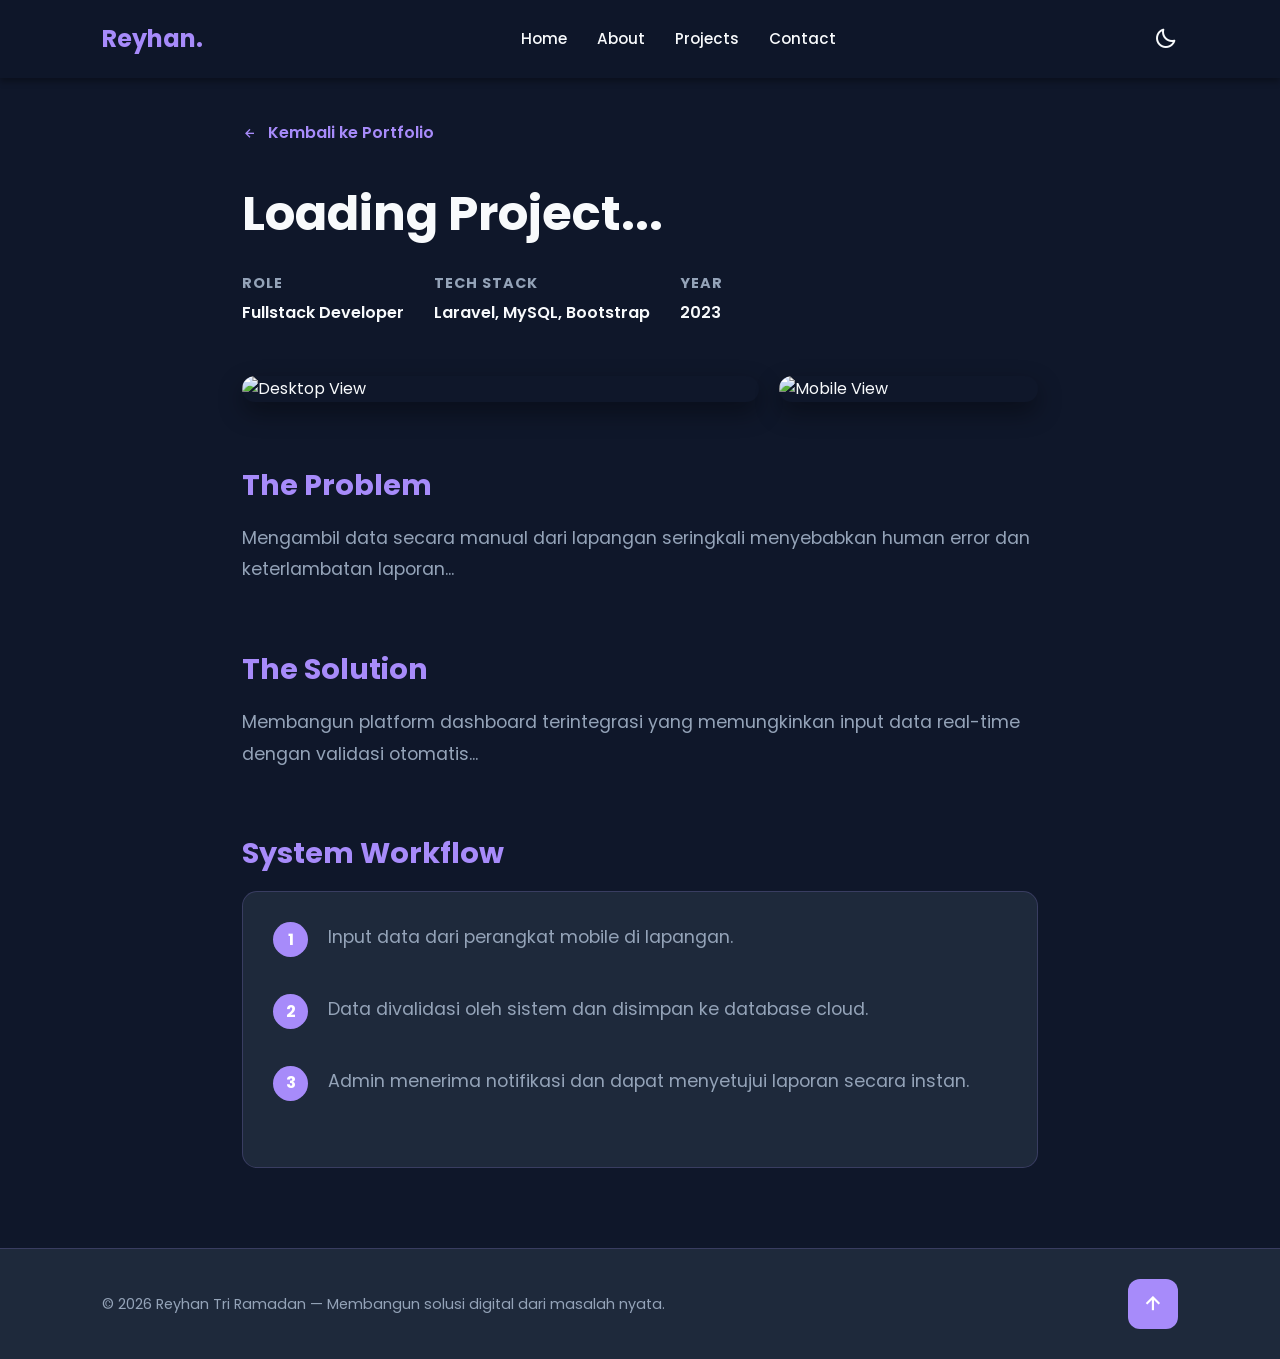
==== project-detail.html @ c13b0ce4 "first commit" ====
<!DOCTYPE html>
<html lang="id">
<head>
    <meta charset="UTF-8">
    <meta name="viewport" content="width=device-width, initial-scale=1.0">
    <title>Detail Project - Reyhan Tri Ramadan</title>
    <!-- BoxIcons -->
    <link href='https://unpkg.com/boxicons@2.1.4/css/boxicons.min.css' rel='stylesheet'>
    <link rel="stylesheet" href="style.css">
    <style>
        .detail-page {
            padding-top: 120px;
            background: var(--bg-color);
        }
        .case-study {
            max-width: 1000px;
            margin: 0 auto;
            padding: 0 8% 80px;
        }
        .back-btn {
            display: inline-flex;
            align-items: center;
            gap: 10px;
            color: var(--primary);
            font-weight: 600;
            margin-bottom: 30px;
        }
        .case-header {
            margin-bottom: 50px;
        }
        .case-header h1 {
            font-size: 3rem;
            margin-bottom: 20px;
        }
        .case-meta {
            display: flex;
            gap: 30px;
            flex-wrap: wrap;
            margin-bottom: 40px;
        }
        .meta-item h4 {
            font-size: 0.9rem;
            color: var(--text-muted);
            text-transform: uppercase;
            letter-spacing: 1px;
            margin-bottom: 5px;
        }
        .meta-item p {
            font-weight: 600;
            color: var(--text-main);
        }
        .case-visuals {
            display: grid;
            grid-template-columns: 2fr 1fr;
            gap: 20px;
            margin-bottom: 60px;
        }
        .visual-main, .visual-sub {
            border-radius: 20px;
            overflow: hidden;
            box-shadow: var(--shadow-md);
        }
        .visual-main img, .visual-sub img {
            width: 100%;
            height: 100%;
            object-fit: cover;
        }
        .case-content {
            display: grid;
            grid-template-columns: 1fr;
            gap: 40px;
        }
        .section-title {
            font-size: 1.8rem;
            margin-bottom: 15px;
            color: var(--primary);
        }
        .case-section p {
            font-size: 1.1rem;
            line-height: 1.8;
            color: var(--text-muted);
            margin-bottom: 20px;
        }
        .workflow-box {
            background: var(--bg-white);
            padding: 30px;
            border-radius: 15px;
            border: 1px solid var(--border-color);
        }
        .workflow-step {
            display: flex;
            gap: 20px;
            margin-bottom: 20px;
        }
        .step-num {
            width: 35px;
            height: 35px;
            background: var(--primary);
            color: #fff;
            border-radius: 50%;
            display: flex;
            align-items: center;
            justify-content: center;
            font-weight: 700;
            flex-shrink: 0;
        }
        @media (max-width: 768px) {
            .case-visuals {
                grid-template-columns: 1fr;
            }
            .case-header h1 {
                font-size: 2.2rem;
            }
        }
    </style>
</head>
<body class="dark-mode">

    <header class="header">
        <a href="index.html" class="logo">Reyhan.</a>
        <nav class="navbar">
            <a href="index.html">Home</a>
            <a href="index.html#about">About</a>
            <a href="index.html#projects" class="active">Projects</a>
            <a href="index.html#contact">Contact</a>
        </nav>
        <div class="header-right">
            <i class='bx bx-moon' id="darkMode-icon"></i>
        </div>
    </header>

    <div class="detail-page">
        <section class="case-study">
            <a href="index.html#projects" class="back-btn"><i class='bx bx-left-arrow-alt'></i> Kembali ke Portfolio</a>
            
            <div id="project-content">
                <!-- Content will be injected by script.js based on URL param -->
                <div class="case-header">
                    <h1 id="case-title">Loading Project...</h1>
                    <div class="case-meta">
                        <div class="meta-item">
                            <h4>Role</h4>
                            <p>Fullstack Developer</p>
                        </div>
                        <div class="meta-item">
                            <h4>Tech Stack</h4>
                            <p id="case-tech">Laravel, MySQL, Bootstrap</p>
                        </div>
                        <div class="meta-item">
                            <h4>Year</h4>
                            <p>2023</p>
                        </div>
                    </div>
                </div>

                <div class="case-visuals">
                    <div class="visual-main">
                        <img id="img-desktop" src="https://via.placeholder.com/800x500" alt="Desktop View">
                    </div>
                    <div class="visual-sub">
                        <img id="img-mobile" src="https://via.placeholder.com/400x700" alt="Mobile View">
                    </div>
                </div>

                <div class="case-content">
                    <div class="case-section">
                        <h2 class="section-title">The Problem</h2>
                        <p id="case-problem">Mengambil data secara manual dari lapangan seringkali menyebabkan human error dan keterlambatan laporan...</p>
                    </div>

                    <div class="case-section">
                        <h2 class="section-title">The Solution</h2>
                        <p id="case-solution">Membangun platform dashboard terintegrasi yang memungkinkan input data real-time dengan validasi otomatis...</p>
                    </div>

                    <div class="case-section">
                        <h2 class="section-title">System Workflow</h2>
                        <div class="workflow-box" id="case-workflow">
                            <div class="workflow-step">
                                <span class="step-num">1</span>
                                <p>Input data dari perangkat mobile di lapangan.</p>
                            </div>
                            <div class="workflow-step">
                                <span class="step-num">2</span>
                                <p>Data divalidasi oleh sistem dan disimpan ke database cloud.</p>
                            </div>
                            <div class="workflow-step">
                                <span class="step-num">3</span>
                                <p>Admin menerima notifikasi dan dapat menyetujui laporan secara instan.</p>
                            </div>
                        </div>
                    </div>
                </div>
            </div>
        </section>
    </div>

    <footer class="footer">
        <div class="footer-text">
            <p>© 2026 Reyhan Tri Ramadan — Membangun solusi digital dari masalah nyata.</p>
        </div>
        <div class="footer-iconTop">
            <a href="#"><i class='bx bx-up-arrow-alt'></i></a>
        </div>
    </footer>

    <script src="script.js"></script>
    <script>
        // Simple client-side routing for demo purposes
        const urlParams = new URLSearchParams(window.location.search);
        const projectId = urlParams.get('id');

        const projectData = {
            'lembur': {
                title: 'Sistem Manajemen Lembur',
                tech: 'Laravel, MySQL, Bootstrap, JavaScript',
                problem: 'Proses pengajuan lembur yang masih menggunakan kertas seringkali hilang, sulit direkap, dan rawan kesalahan hitung yang merugikan baik karyawan maupun perusahaan.',
                solution: 'Sebuah sistem berbasis web yang mendigitalisasi seluruh alur lembur. Karyawan mengajukan lewat handphone, atasan menyetujui via dashboard, dan HR mendapatkan rekap otomatis tanpa perlu input ulang.',
                workflow: [
                    'Karyawan mengunggah bukti lembur melalui portal mobile.',
                    'Sistem menghitung estimasi biaya berdasarkan durasi secara otomatis.',
                    'Supervisor menerima notifikasi email/WA untuk persetujuan.',
                    'Laporan bulanan di-generate dalam format Excel/PDF untuk penggajian.'
                ]
            },
            'vape': {
                title: 'Website Katalog Vape',
                tech: 'JavaScript, Google Sheets API, HTML, CSS',
                problem: 'Pemilik toko merasa kesulitan memperbarui stok dan harga di website setiap hari karena harus mengubah kode HTML secara manual, yang memakan waktu dan berisiko merusak tampilan.',
                solution: 'Integrasi Website dengan Google Sheets sebagai Database. Pemilik hanya perlu mengubah angka di tabel Google Sheets, dan website akan terupdate secara otomatis dalam hitungan detik.',
                workflow: [
                    'Data produk dikelola di spreadsheet Google Sheets yang familiar.',
                    'Website memanggil data tersebut menggunakan API JavaScript.',
                    'Filter kategori dan pencarian bekerja secara client-side untuk kecepatan maksimal.',
                    'Tombol beli terhubung langsung ke WhatsApp dengan pesan template otomatis.'
                ]
            },
            'undangan': {
                title: 'Undangan Digital Interaktif',
                tech: 'HTML, CSS, JavaScript',
                problem: 'Undangan fisik mahal dan sulit didistribusikan ke luar kota dengan cepat. Selain itu, sulit bagi mempelai untuk mengetahui siapa saja yang akan hadir secara pasti.',
                solution: 'Efisiensi biaya dan RSVP real-time. Undangan digital yang bisa dipersonalisasi namanya, dilengkapi musik, galeri, dan fitur konfirmasi kehadiran yang masuk ke dashboard pengantin.',
                workflow: [
                    'Tamu membuka link personal yang mencantumkan nama mereka.',
                    'Tamu dapat melihat lokasi via peta interaktif dan mengisi buku tamu.',
                    'Data kehadiran terkumpul di sistem untuk manajemen meja/porsi makanan.',
                    'Setelah acara, ucapan dari tamu tersimpan sebagai kenang-kenangan digital.'
                ]
            }
        };

        if (projectId && projectData[projectId]) {
            const data = projectData[projectId];
            document.getElementById('case-title').innerText = data.title;
            document.getElementById('case-tech').innerText = data.tech;
            document.getElementById('case-problem').innerText = data.problem;
            document.getElementById('case-solution').innerText = data.solution;
            
            let workflowHtml = '';
            data.workflow.forEach((step, index) => {
                workflowHtml += `
                    <div class="workflow-step">
                        <span class="step-num">${index + 1}</span>
                        <p>${step}</p>
                    </div>
                `;
            });
            document.getElementById('case-workflow').innerHTML = workflowHtml;
            
            // Set placeholders for images for now
            // In real app, these would come from the data object
            document.getElementById('img-desktop').src = `images/project/${projectId === 'lembur' ? '6b' : projectId === 'vape' ? '1b' : '7b'}.png`;
            document.getElementById('img-mobile').src = `images/project/${projectId === 'lembur' ? '6a' : projectId === 'vape' ? '1a' : '7a'}.png`;
        }
    </script>
</body>
</html>
---- style.css ----
@import url('https://fonts.googleapis.com/css2?family=Poppins:wght@300;400;500;600;700;800&display=swap');

/* === CSS VARIABLES (LIGHT MODE) === */
:root {
    --primary: #764af1;
    --primary-glow: rgba(118, 74, 241, 0.4);

    --bg-color: #f8f9fc;
    --bg-white: #ffffff;

    --text-main: #1e1e1e;
    --text-muted: #64748b;

    --border-color: rgba(118, 74, 241, 0.15);
    --glass-bg: rgba(255, 255, 255, 0.95);

    --shadow-sm: 0 4px 6px rgba(0, 0, 0, 0.04);
    --shadow-md: 0 10px 25px rgba(118, 74, 241, 0.1);
    --shadow-hover: 0 15px 35px rgba(118, 74, 241, 0.2);

    --transition: all 0.3s cubic-bezier(0.25, 0.8, 0.25, 1);
    --font-fam: 'Poppins', sans-serif;
}

/* === DARK MODE OVERRIDES === */
body.dark-mode {
    --primary: #a78bfa;
    /* Slightly brighter/neon for dark mode */
    --primary-glow: rgba(167, 139, 250, 0.5);

    --bg-color: #0f172a;
    /* Deep blue/slate */
    --bg-white: #1e293b;
    /* Slate surface */

    --text-main: #f8fafc;
    --text-muted: #94a3b8;

    --border-color: rgba(167, 139, 250, 0.2);
    --glass-bg: rgba(15, 23, 42, 0.85);

    --shadow-sm: 0 4px 6px rgba(0, 0, 0, 0.3);
    --shadow-md: 0 10px 25px rgba(0, 0, 0, 0.4);
    --shadow-hover: 0 15px 35px rgba(167, 139, 250, 0.25);
}

* {
    margin: 0;
    padding: 0;
    box-sizing: border-box;
    font-family: var(--font-fam);
}

html {
    scroll-behavior: smooth;
}

body {
    background-color: var(--bg-color);
    color: var(--text-main);
    line-height: 1.6;
    overflow-x: hidden;
    transition: background-color 0.4s ease, color 0.4s ease;
}

/* === UTILITIES & ANIMATIONS === */
a {
    text-decoration: none;
    color: var(--text-main);
    transition: var(--transition);
}

li {
    list-style: none;
}

h1,
h2,
h3,
h4,
h5,
h6 {
    font-weight: 700;
    color: var(--text-main);
    transition: color 0.4s ease;
}

.heading {
    text-align: center;
    font-size: 2.2rem;
    margin-bottom: 3rem;
}

.heading span {
    color: var(--primary);
}

/* Hover & Micro-interactions */
.hover-lift {
    transition: var(--transition);
}

.hover-lift:hover {
    transform: translateY(-8px);
    box-shadow: var(--shadow-hover);
}

.hover-lift-glow {
    transition: var(--transition);
    border: 1px solid var(--border-color);
}

.hover-lift-glow:hover {
    transform: translateY(-8px);
    border-color: var(--primary);
    box-shadow: var(--shadow-hover);
}

@keyframes float {
    0% {
        transform: translateY(0px);
    }

    50% {
        transform: translateY(-15px);
    }

    100% {
        transform: translateY(0px);
    }
}

.floating-anim {
    animation: float 6s ease-in-out infinite;
}

.image-zoom {
    transition: transform 0.6s ease;
}

.overflow-hidden:hover .image-zoom {
    transform: scale(1.08);
}

@keyframes pulse-glow {
    0% {
        box-shadow: 0 0 0 0 var(--primary-glow);
    }

    70% {
        box-shadow: 0 0 0 15px rgba(167, 139, 250, 0);
    }

    100% {
        box-shadow: 0 0 0 0 rgba(167, 139, 250, 0);
    }
}

.pulse-hover {
    animation: pulse-glow 2.5s infinite;
}

/* Buttons */
.btn {
    display: inline-block;
    padding: 12px 28px;
    border-radius: 8px;
    font-weight: 600;
    font-size: 0.95rem;
    cursor: pointer;
    transition: var(--transition);
    text-align: center;
}

.btn-primary {
    background: var(--primary);
    color: #fff;
    box-shadow: 0 8px 15px var(--primary-glow);
}

.btn-primary:hover {
    transform: translateY(-3px);
    box-shadow: 0 12px 20px var(--primary-glow);
    color: #fff;
}

.btn-outline {
    background: transparent;
    color: var(--primary);
    border: 2px solid var(--primary);
}

.btn-outline:hover {
    background: var(--primary);
    color: #fff;
}

.btn-white {
    background: #fff;
    color: var(--primary);
}

.btn-white:hover {
    background: #f1f1f1;
    color: var(--primary);
    transform: translateY(-3px);
}

/* === HEADER NAVBAR === */
.header {
    position: fixed;
    top: 0;
    left: 0;
    width: 100%;
    padding: 20px 8%;
    background: var(--glass-bg);
    backdrop-filter: blur(10px);
    display: flex;
    justify-content: space-between;
    align-items: center;
    z-index: 100;
    box-shadow: var(--shadow-sm);
    transition: background-color 0.4s ease, padding 0.3s ease;
}

.logo {
    font-size: 1.5rem;
    font-weight: 700;
    color: var(--primary);
}

.navbar {
    display: flex;
    gap: 30px;
}

.navbar a {
    font-size: 0.95rem;
    font-weight: 500;
    color: var(--text-main);
    transition: var(--transition);
}

.navbar a:hover,
.navbar a.active {
    color: var(--primary);
}

.header-right {
    display: flex;
    align-items: center;
    gap: 15px;
}

#darkMode-icon {
    font-size: 1.5rem;
    cursor: pointer;
    color: var(--text-main);
    transition: transform 0.3s ease, color 0.3s ease;
}

#darkMode-icon:hover {
    transform: rotate(20deg);
    color: var(--primary);
}

#menu-icon {
    font-size: 1.8rem;
    cursor: pointer;
    display: none;
    color: var(--text-main);
}

/* === HERO SECTION === */
.home {
    min-height: 100vh;
    display: flex;
    align-items: center;
    padding: 100px 8% 0;
    gap: 40px;
}

.home-content {
    flex: 1;
}

.home-content .subtitle {
    font-size: 1.2rem;
    color: var(--text-muted);
    font-weight: 500;
    margin-bottom: 10px;
}

.home-content h1 {
    font-size: 3.5rem;
    line-height: 1.2;
    margin-bottom: 20px;
}

.home-content h1 span {
    color: var(--primary);
}

.home-content p {
    font-size: 1rem;
    color: var(--text-muted);
    margin-bottom: 30px;
    max-width: 500px;
}

.social-media {
    display: flex;
    gap: 15px;
    margin-bottom: 30px;
}

.social-media a {
    display: inline-flex;
    justify-content: center;
    align-items: center;
    width: 45px;
    height: 45px;
    border-radius: 50%;
    border: 2px solid var(--border-color);
    color: var(--primary);
    font-size: 1.3rem;
    transition: var(--transition);
}

.social-media a:hover {
    background: var(--primary);
    color: #fff;
    border-color: var(--primary);
    transform: translateY(-4px);
    box-shadow: 0 8px 15px var(--primary-glow);
}

.btn-group {
    display: flex;
    gap: 15px;
}

.home-image {
    flex: 1;
    display: flex;
    justify-content: flex-end;
    align-items: center;
}

.img-box {
    position: relative;
    width: 450px;
    height: 550px;
    display: flex;
    justify-content: center;
    align-items: flex-end;
}

.shape-bg {
    position: absolute;
    width: 90%;
    height: 80%;
    bottom: 0;
    background: var(--primary);
    border-radius: 40px 100px 40px 40px;
    z-index: 1;
    transform: rotate(5deg);
}

.glow-bg {
    position: absolute;
    width: 100%;
    height: 90%;
    background: var(--primary-glow);
    filter: blur(50px);
    z-index: 0;
    bottom: 0;
}

.img-box img {
    max-height: 95%;
    max-width: 100%;
    z-index: 2;
    object-fit: contain;
}

/* === ABOUT SECTION === */
.about {
    padding: 100px 8%;
    display: flex;
    align-items: center;
    gap: 60px;
}

.about-img-wrapper {
    flex: 1;
    position: relative;
    display: flex;
    justify-content: center;
}

.triangle-bg {
    position: absolute;
    width: 300px;
    height: 300px;
    background: var(--primary);
    clip-path: polygon(50% 0%, 0% 100%, 100% 100%);
    z-index: 1;
    bottom: -15px;
}

.about-img-wrapper img {
    max-width: 350px;
    z-index: 2;
    position: relative;
}

.about-content {
    flex: 1.5;
}

.about-content .heading {
    text-align: left;
    margin-bottom: 25px;
}

.about-content p {
    color: var(--text-muted);
    margin-bottom: 15px;
    font-size: 0.95rem;
}

.stats-container {
    display: flex;
    gap: 20px;
    margin-top: 40px;
}

.stat-box {
    background: var(--bg-white);
    padding: 20px;
    border-radius: 12px;
    text-align: center;
    flex: 1;
    border: 1px solid var(--border-color);
    box-shadow: var(--shadow-sm);
}

.stat-box h3 {
    font-size: 1.8rem;
    color: var(--primary);
    margin-bottom: 5px;
}

.stat-box p {
    font-size: 0.85rem;
    margin: 0;
    color: var(--text-muted);
}

/* === SERVICES SECTION === */
.services {
    padding: 100px 8%;
}

.services-container {
    display: grid;
    grid-template-columns: repeat(auto-fit, minmax(260px, 1fr));
    gap: 30px;
}

.service-box {
    background: var(--bg-white);
    padding: 40px 30px;
    border-radius: 15px;
    text-align: center;
    box-shadow: var(--shadow-sm);
}

.icon-wrapper {
    width: 70px;
    height: 70px;
    background: rgba(118, 74, 241, 0.1);
    color: var(--primary);
    border-radius: 50%;
    display: flex;
    align-items: center;
    justify-content: center;
    font-size: 2.2rem;
    margin: 0 auto 20px;
    transition: transform 0.4s ease;
}

.service-box:hover .icon-wrapper {
    transform: rotateY(180deg);
}

.service-box h3 {
    font-size: 1.1rem;
    margin-bottom: 15px;
}

.service-box p {
    font-size: 0.9rem;
    color: var(--text-muted);
}

/* === PORTFOLIO SECTION (MODERN DARK THEME) === */
.portfolio {
    padding: 100px 8%;
    background: var(--bg-color);
    position: relative;
    overflow: hidden;
}

body.dark-mode .portfolio {
    background: linear-gradient(135deg, #0f172a 0%, #1e1b4b 100%);
}

.portfolio::before {
    content: '';
    position: absolute;
    width: 600px;
    height: 600px;
    background: radial-gradient(circle, rgba(118, 74, 241, 0.15) 0%, transparent 70%);
    top: -200px;
    right: -200px;
    z-index: 0;
}

.project-header {
    text-align: center;
    margin-bottom: 4rem;
    position: relative;
    z-index: 1;
}

.subtitle-small {
    font-size: 0.85rem;
    font-weight: 700;
    color: var(--primary);
    letter-spacing: 2px;
    margin-bottom: 10px;
}

.portfolio-container-modern {
    display: grid;
    grid-template-columns: repeat(auto-fit, minmax(350px, 1fr));
    gap: 40px;
    position: relative;
    z-index: 1;
}

.project-module {
    background: var(--bg-white);
    border: 1px solid var(--border-color);
    border-radius: 24px;
    padding: 25px;
    display: flex;
    flex-direction: column;
    transition: var(--transition);
}

body.dark-mode .project-module {
    background: rgba(30, 41, 59, 0.5);
    backdrop-filter: blur(10px);
    border: 1px solid rgba(255, 255, 255, 0.05);
}

.project-module:hover {
    transform: translateY(-10px);
    border-color: var(--primary);
    box-shadow: var(--shadow-hover);
}

body.dark-mode .project-module:hover {
    background: rgba(30, 41, 59, 0.8);
    box-shadow: 0 20px 40px rgba(0, 0, 0, 0.4);
}

.project-visuals {
    width: 100%;
    margin-bottom: 25px;
    position: relative;
    background: transparent;
}

.mockup-wrapper {
    width: 100%;
    overflow: hidden;
    border-radius: 16px;
    background: #000;
    aspect-ratio: 16/10;
}

.mockup-img {
    width: 100%;
    height: 100%;
    object-fit: cover;
    display: block;
    transition: transform 0.5s ease;
}

.floating-img {
    position: absolute;
    bottom: -20px;
    right: -10px;
    width: 30%;
    height: auto;
    z-index: 3;
    border-radius: 12px;
    box-shadow: 0 10px 30px rgba(0, 0, 0, 0.4);
    border: 1px solid rgba(255, 255, 255, 0.1);
    transition: transform 0.5s ease;
}

.project-module:hover .floating-img {
    transform: translate(-5px, -5px) scale(1.1);
}

.project-module:hover .mockup-img {
    transform: scale(1.05);
}

.project-details {
    display: flex;
    flex-direction: column;
    padding: 0 5px;
}

.project-icon-box {
    width: 40px;
    height: 40px;
    background: rgba(167, 139, 250, 0.1);
    color: #a78bfa;
    border-radius: 10px;
    display: flex;
    align-items: center;
    justify-content: center;
    font-size: 1.4rem;
    margin-bottom: 15px;
}

.project-details h3 {
    font-size: 1.3rem;
    color: var(--text-main);
    margin-bottom: 10px;
}

.case-brief {
    margin-bottom: 20px;
}

.case-brief p {
    font-size: 0.85rem;
    color: var(--text-muted);
    margin-bottom: 8px;
    line-height: 1.5;
}

.case-brief strong {
    color: var(--text-main);
}

.tech-chips {
    display: flex;
    flex-wrap: wrap;
    gap: 8px;
    margin-bottom: 20px;
}

.chip {
    background: var(--bg-color);
    color: var(--text-muted);
    font-size: 0.7rem;
    font-weight: 600;
    padding: 5px 12px;
    border-radius: 100px;
    border: 1px solid var(--border-color);
}

/* === TECH STACK === */
.tech-stack {
    padding: 80px 8%;
}

.tech-container {
    padding: 20px;
}

.tech-row {
    display: flex;
    flex-wrap: wrap;
    justify-content: center;
    gap: 30px;
}

.tech-item {
    display: flex;
    flex-direction: column;
    align-items: center;
    gap: 12px;
    padding: 20px;
    background: var(--bg-white);
    border: 1px solid var(--border-color);
    border-radius: 15px;
    min-width: 110px;
    transition: var(--transition);
}

.tech-item i,
.tech-item svg {
    font-size: 2.5rem;
    color: var(--text-main);
    transition: var(--transition);
}

.tech-item span {
    font-size: 0.85rem;
    font-weight: 600;
    color: var(--text-muted);
    transition: color 0.3s ease;
}

.tech-item:hover {
    border-color: var(--primary);
    transform: translateY(-5px);
    box-shadow: var(--shadow-md);
}

.tech-item:hover i, .tech-item:hover .tech-svg {
    color: var(--primary);
    fill: var(--primary) !important;
}

/* === EXPERIENCE JOURNEY === */
.journey {
    padding: 100px 8%;
}

.timeline-container {
    display: flex;
    flex-wrap: wrap;
    justify-content: space-between;
    position: relative;
    max-width: 1000px;
    margin: 40px auto 0;
}

.timeline-line {
    position: absolute;
    top: 25px;
    left: 0;
    width: 100%;
    height: 2px;
    background: repeating-linear-gradient(90deg, var(--primary-glow) 0, var(--primary-glow) 5px, transparent 5px, transparent 10px);
    z-index: 0;
}

.timeline-item {
    position: relative;
    z-index: 1;
    width: 22%;
    text-align: center;
    display: flex;
    flex-direction: column;
    align-items: center;
}

.timeline-dot {
    width: 50px;
    height: 50px;
    background: var(--bg-white);
    border: 2px solid var(--primary);
    border-radius: 50%;
    display: flex;
    align-items: center;
    justify-content: center;
    font-size: 1.4rem;
    color: var(--primary);
    margin-bottom: 20px;
    box-shadow: 0 0 0 6px var(--bg-color);
    transition: var(--transition);
}

.timeline-dot.active {
    background: var(--primary);
    color: #fff;
    box-shadow: 0 0 0 8px rgba(118, 74, 241, 0.15);
}

.timeline-content h4 {
    font-size: 1rem;
    font-weight: 700;
    color: var(--text-main);
    margin-bottom: 5px;
}

.timeline-content span {
    font-size: 0.75rem;
    color: var(--primary);
    font-weight: 700;
    text-transform: uppercase;
    display: block;
    margin-bottom: 10px;
}

.timeline-content p {
    font-size: 0.85rem;
    color: var(--text-muted);
    line-height: 1.5;
}

/* === CTA SECTION === */
.cta-section {
    padding: 80px 8%;
    background: var(--bg-color);
}

.cta-box {
    background: linear-gradient(135deg, var(--primary) 0%, #5b21b6 100%);
    border-radius: 24px;
    padding: 80px 40px;
    text-align: center;
    color: #fff;
    max-width: 900px;
    margin: 0 auto;
    position: relative;
    overflow: hidden;
    box-shadow: 0 20px 50px var(--primary-glow);
}

.cta-box::before {
    content: '';
    position: absolute;
    width: 400px;
    height: 400px;
    background: rgba(255, 255, 255, 0.05);
    border-radius: 50%;
    top: -200px;
    right: -100px;
}

.cta-box h2 {
    color: #fff;
    font-size: 2.5rem;
    margin-bottom: 20px;
    position: relative;
    z-index: 2;
}

.cta-box p {
    font-size: 1.1rem;
    margin-bottom: 40px;
    position: relative;
    z-index: 2;
    opacity: 0.9;
    max-width: 600px;
    margin-left: auto;
    margin-right: auto;
}

/* === CONTACT / FOOTER === */
.contact {
    padding: 100px 8% 60px;
}

.contact-info-wrapper {
    display: flex;
    justify-content: center;
    gap: 30px;
    flex-wrap: wrap;
    margin-bottom: 60px;
}

.contact-card {
    background: var(--bg-white);
    padding: 35px 30px;
    border-radius: 20px;
    text-align: center;
    box-shadow: var(--shadow-sm);
    min-width: 280px;
    border: 1px solid var(--border-color);
    transition: var(--transition);
}

.contact-card:hover {
    transform: translateY(-10px);
    border-color: var(--primary);
    box-shadow: var(--shadow-md);
}

.contact-card i {
    font-size: 2.5rem;
    color: var(--primary);
    margin-bottom: 20px;
}

.contact-card h4 {
    font-size: 1.2rem;
    margin-bottom: 10px;
}

.contact-card p {
    font-size: 1rem;
    color: var(--text-muted);
}

.footer {
    display: flex;
    justify-content: space-between;
    align-items: center;
    padding: 30px 8%;
    background: var(--bg-white);
    border-top: 1px solid var(--border-color);
}

.footer-text p {
    font-size: 0.9rem;
    color: var(--text-muted);
}

.footer-iconTop a {
    display: inline-flex;
    justify-content: center;
    align-items: center;
    width: 50px;
    height: 50px;
    background: var(--primary);
    color: #fff;
    border-radius: 12px;
    font-size: 1.6rem;
    transition: var(--transition);
}

.footer-iconTop a:hover {
    box-shadow: 0 10px 20px var(--primary-glow);
    transform: translateY(-5px);
}

/* === RESPONSIVE OVERRIDES === */
@media (max-width: 1024px) {
    .home {
        flex-direction: column-reverse;
        justify-content: center;
        text-align: center;
        padding-top: 150px;
    }

    .home-content h1 {
        font-size: 2.8rem;
    }

    .home-content p {
        margin: 0 auto 30px;
    }

    .social-media {
        justify-content: center;
    }

    .btn-group {
        justify-content: center;
    }

    .img-box {
        width: 350px;
        height: auto;
    }

    .about {
        flex-direction: column;
    }

    .about-content .heading {
        text-align: center;
    }

    .stats-container {
        flex-wrap: wrap;
        justify-content: center;
    }

    .timeline-container {
        flex-direction: column;
        align-items: flex-start;
        padding-left: 50px;
        margin-left: 20px;
    }

    .timeline-line {
        width: 2px;
        height: 100%;
        top: 0;
        left: 24px;
        background: repeating-linear-gradient(180deg, var(--primary-glow) 0, var(--primary-glow) 5px, transparent 5px, transparent 10px);
    }

    .timeline-item {
        width: 100%;
        flex-direction: row;
        text-align: left;
        margin-bottom: 50px;
        gap: 30px;
    }

    .timeline-dot {
        margin-bottom: 0;
        box-shadow: 0 0 0 10px var(--bg-color);
        flex-shrink: 0;
    }
}

@media (max-width: 768px) {
    #menu-icon {
        display: block;
    }

    .navbar {
        position: absolute;
        top: 100%;
        left: -100%;
        width: 100%;
        padding: 30px 8%;
        background: var(--bg-white);
        box-shadow: var(--shadow-md);
        flex-direction: column;
        gap: 20px;
        transition: 0.4s ease;
        z-index: 99;
    }

    .navbar.active {
        left: 0;
    }

    .img-box {
        width: 280px;
    }

    .footer {
        flex-direction: column-reverse;
        gap: 25px;
        text-align: center;
    }

    .cta-box h2 {
        font-size: 1.8rem;
    }
}
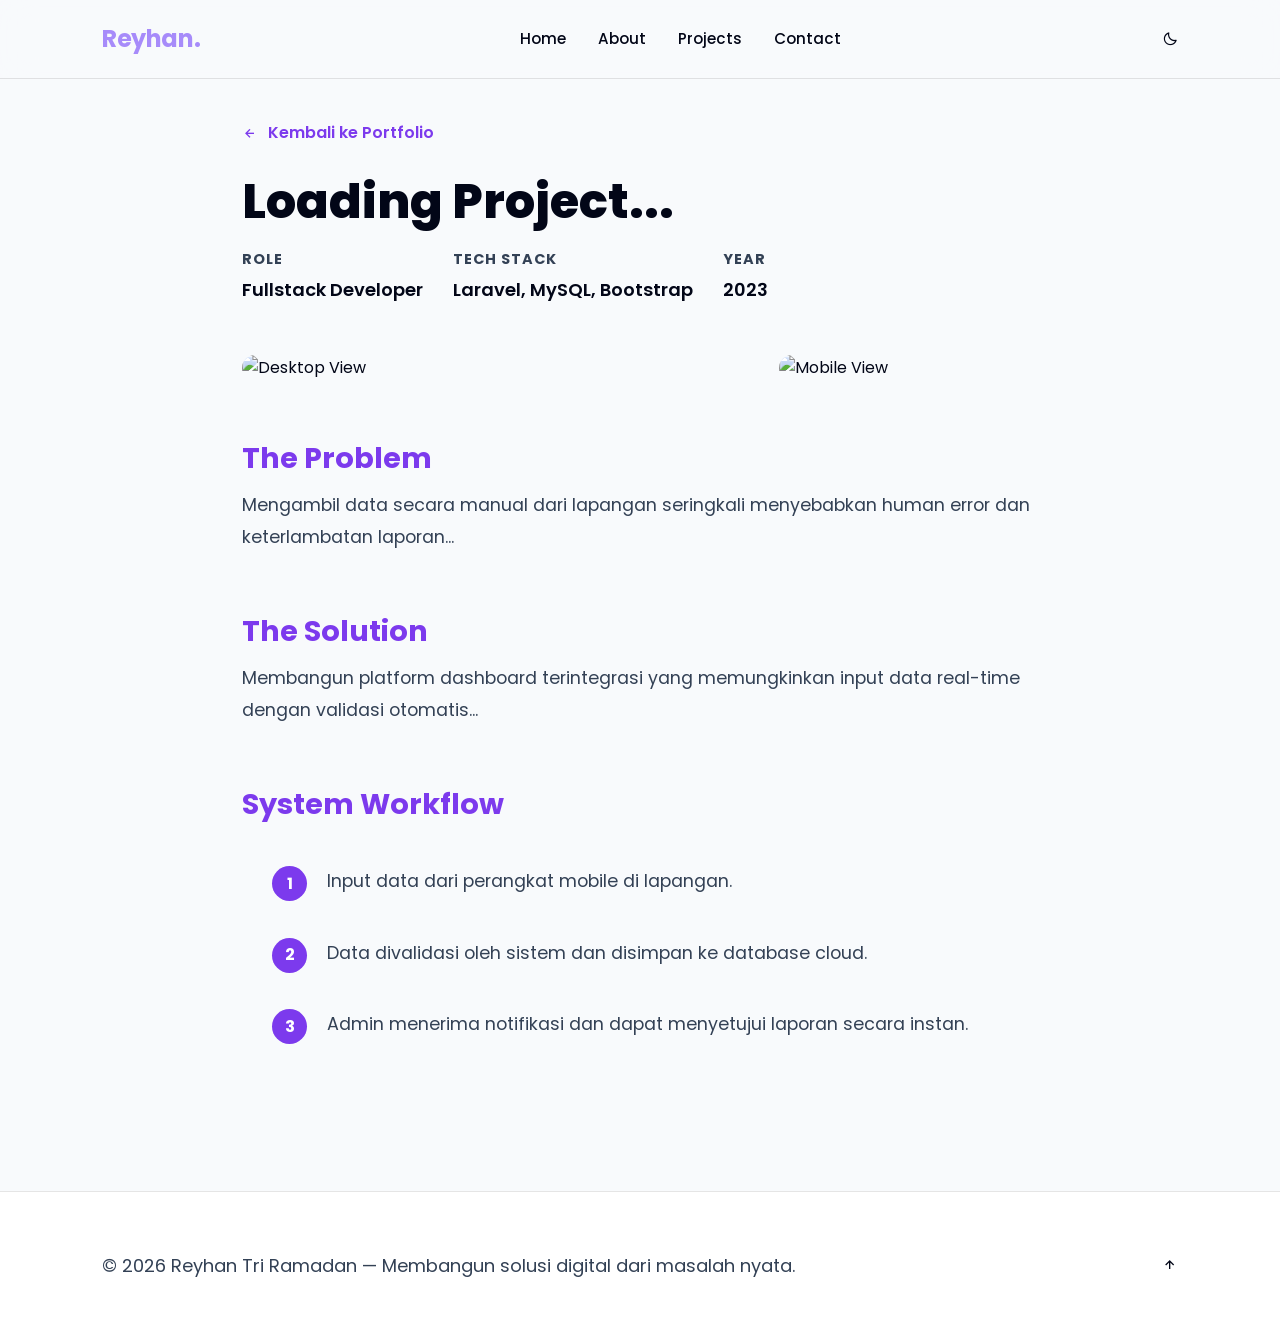
==== commit 76043f99: "refactor: reorganize project structure by modularizing CSS, updating asset paths, and refreshing por" ====
--- a/project-detail.html
+++ b/project-detail.html
@@ -6,7 +6,10 @@
     <title>Detail Project - Reyhan Tri Ramadan</title>
     <!-- BoxIcons -->
     <link href='https://unpkg.com/boxicons@2.1.4/css/boxicons.min.css' rel='stylesheet'>
-    <link rel="stylesheet" href="style.css">
+    <link rel="stylesheet" href="assets/css/base.css">
+    <link rel="stylesheet" href="assets/css/layout.css">
+    <link rel="stylesheet" href="assets/css/components.css">
+    <link rel="stylesheet" href="assets/css/responsive.css">
     <style>
         .detail-page {
             padding-top: 120px;
@@ -114,7 +117,7 @@
         }
     </style>
 </head>
-<body class="dark-mode">
+<body>
 
     <header class="header">
         <a href="index.html" class="logo">Reyhan.</a>
@@ -204,7 +207,7 @@
         </div>
     </footer>
 
-    <script src="script.js"></script>
+    <script src="assets/js/main.js"></script>
     <script>
         // Simple client-side routing for demo purposes
         const urlParams = new URLSearchParams(window.location.search);
@@ -238,13 +241,25 @@
             'undangan': {
                 title: 'Undangan Digital Interaktif',
                 tech: 'HTML, CSS, JavaScript',
-                problem: 'Undangan fisik mahal dan sulit didistribusikan ke luar kota dengan cepat. Selain itu, sulit bagi mempelai untuk mengetahui siapa saja yang akan hadir secara pasti.',
-                solution: 'Efisiensi biaya dan RSVP real-time. Undangan digital yang bisa dipersonalisasi namanya, dilengkapi musik, galeri, dan fitur konfirmasi kehadiran yang masuk ke dashboard pengantin.',
-                workflow: [
-                    'Tamu membuka link personal yang mencantumkan nama mereka.',
-                    'Tamu dapat melihat lokasi via peta interaktif dan mengisi buku tamu.',
-                    'Data kehadiran terkumpul di sistem untuk manajemen meja/porsi makanan.',
-                    'Setelah acara, ucapan dari tamu tersimpan sebagai kenang-kenangan digital.'
+                problem: 'Biaya cetak undangan fisik yang tinggi serta sulitnya mendistribusikan informasi lokasi dan RSVP tamu secara efisien dalam waktu singkat.',
+                solution: 'Platform undangan digital personal dengan fitur RSVP real-time, integrasi peta lokasi, dan manajemen buku tamu digital untuk efisiensi perencanaan acara.',
+                workflow: [
+                    'Mempelai menginput detail acara dan daftar tamu.',
+                    'Tamu menerima link personal dengan sapaan khusus.',
+                    'Konfirmasi kehadiran (RSVP) masuk ke dashboard secara real-time.',
+                    'Manajemen porsi katering dan buku tamu menjadi lebih terukur.'
+                ]
+            },
+            'production': {
+                title: 'Integrated Production & Inventory System',
+                tech: 'Laravel, MySQL, JavaScript, Data Validation',
+                problem: 'Proses pencatatan achievement produksi dan opname material yang manual sering menyebabkan duplikasi data, human-error, dan lambatnya laporan rekapitulasi operasional.',
+                solution: 'Platform web terintegrasi untuk mendigitalisasi alur pencatatan lapangan secara instan, lengkap dengan validasi data otomatis dan dashboard pemantauan stok yang selalu sinkron.',
+                workflow: [
+                    'Operator menginput achievement produksi harian via portal web.',
+                    'Sistem melakukan validasi stok material secara otomatis terhadap input produksi.',
+                    'Dashboard menampilkan sisa material dan capaian target secara real-time.',
+                    'Laporan opname otomatis tersedia untuk audit bulanan tanpa rekap manual.'
                 ]
             }
         };
@@ -269,8 +284,8 @@
             
             // Set placeholders for images for now
             // In real app, these would come from the data object
-            document.getElementById('img-desktop').src = `images/project/${projectId === 'lembur' ? '6b' : projectId === 'vape' ? '1b' : '7b'}.png`;
-            document.getElementById('img-mobile').src = `images/project/${projectId === 'lembur' ? '6a' : projectId === 'vape' ? '1a' : '7a'}.png`;
+            document.getElementById('img-desktop').src = `assets/img/project/${projectId === 'production' ? '6b' : projectId === 'vape' ? '1b' : '7b'}.png`;
+            document.getElementById('img-mobile').src = `assets/img/project/${projectId === 'production' ? '6a' : projectId === 'vape' ? '1a' : '7a'}.png`;
         }
     </script>
 </body>
--- a/assets/css/base.css
+++ b/assets/css/base.css
@@ -0,0 +1,133 @@
+@import url('https://fonts.googleapis.com/css2?family=Poppins:wght@300;400;500;600;700;800&display=swap');
+
+/* === CSS VARIABLES === */
+:root {
+    --primary: #7c3aed;
+    --primary-light: #a78bfa;
+    --primary-glow: rgba(124, 58, 237, 0.3);
+    --secondary: #6366f1;
+    
+    /* Default (Light Mode) */
+    --bg-dark: #f8fafc;
+    --bg-card: #ffffff;
+    --bg-header: rgba(248, 250, 252, 0.85);
+    --bg-glass: rgba(255, 255, 255, 0.8);
+    --text-white: #020617;
+    --text-muted: #334155;
+    --text-dim: #64748b;
+    --text-gradient: linear-gradient(135deg, #020617 0%, #334155 100%);
+    --border-light: rgba(0, 0, 0, 0.1);
+    --shadow-soft: 0 10px 30px -10px rgba(0, 0, 0, 0.1);
+    --shadow-glow: 0 0 20px rgba(124, 58, 237, 0.1);
+    
+    --transition-smooth: all 0.5s cubic-bezier(0.4, 0, 0.2, 1);
+    --font-fam: 'Poppins', sans-serif;
+}
+
+/* Dark Mode Overrides */
+body.dark-mode {
+    --bg-dark: #020617;
+    --bg-card: #0f172a;
+    --bg-header: rgba(2, 6, 23, 0.85);
+    --bg-glass: rgba(15, 23, 42, 0.7);
+    --text-white: #f8fafc;
+    --text-muted: #94a3b8;
+    --text-dim: #64748b;
+    --text-gradient: linear-gradient(135deg, #f8fafc 0%, #94a3b8 100%);
+    --border-light: rgba(148, 163, 184, 0.1);
+    --shadow-soft: 0 10px 30px -10px rgba(0, 0, 0, 0.5);
+    --shadow-glow: 0 0 20px rgba(124, 58, 237, 0.15);
+}
+
+/* Reset body styles to use variables */
+body {
+    background-color: var(--bg-dark);
+    color: var(--text-white);
+    line-height: 1.6;
+    overflow-x: hidden;
+    transition: var(--transition-smooth);
+}
+
+* {
+    margin: 0;
+    padding: 0;
+    box-sizing: border-box;
+    font-family: var(--font-fam);
+}
+
+a {
+    text-decoration: none;
+    color: inherit;
+    transition: var(--transition-smooth);
+}
+
+img {
+    max-width: 100%;
+    height: auto;
+    display: block;
+}
+
+html {
+    scroll-behavior: smooth;
+    overflow-x: hidden;
+    font-size: 16px;
+}
+
+
+
+/* Typography Scale */
+h1 { font-size: 4.5rem; line-height: 1.1; font-weight: 800; }
+h2 { font-size: 3rem; line-height: 1.2; font-weight: 700; }
+h3 { font-size: 1.5rem; line-height: 1.4; font-weight: 600; }
+p { font-size: 1.125rem; color: var(--text-muted); }
+
+.heading {
+    text-align: center;
+    margin-bottom: 4rem;
+}
+
+.heading span {
+    background: linear-gradient(to right, var(--primary-light), var(--secondary));
+    -webkit-background-clip: text;
+    -webkit-text-fill-color: transparent;
+}
+
+.subtitle-small {
+    font-size: 0.75rem;
+    font-weight: 700;
+    color: var(--primary-light);
+    letter-spacing: 0.2em;
+    margin-bottom: 1rem;
+    text-transform: uppercase;
+    display: block;
+    text-align: center;
+}
+
+/* Animations */
+@keyframes float {
+    0%, 100% { transform: translateY(0px); }
+    50% { transform: translateY(-20px); }
+}
+
+.floating-anim {
+    animation: float 8s ease-in-out infinite;
+}
+
+@keyframes shine {
+    0% { background-position: -200%; }
+    100% { background-position: 200%; }
+}
+
+/* Utilities */
+.glass-effect {
+    background: var(--bg-glass);
+    backdrop-filter: blur(12px);
+    -webkit-backdrop-filter: blur(12px);
+    border: 1px solid var(--border-light);
+}
+
+.gradient-text {
+    background: var(--text-gradient);
+    -webkit-background-clip: text;
+    -webkit-text-fill-color: transparent;
+}
--- a/assets/css/layout.css
+++ b/assets/css/layout.css
@@ -0,0 +1,237 @@
+/* === HEADER NAVBAR === */
+.header {
+    position: fixed;
+    top: 0;
+    left: 0;
+    width: 100%;
+    padding: 20px 8%;
+    background: var(--bg-header);
+    backdrop-filter: blur(16px);
+    -webkit-backdrop-filter: blur(16px);
+    display: flex;
+    justify-content: space-between;
+    align-items: center;
+    z-index: 1000;
+    border-bottom: 1px solid var(--border-light);
+    transition: var(--transition-smooth);
+}
+
+.logo {
+    font-size: 1.5rem;
+    font-weight: 700;
+    color: var(--primary-light);
+    letter-spacing: -0.02em;
+}
+
+.navbar {
+    display: flex;
+    gap: 32px;
+}
+
+.navbar a {
+    font-size: 0.95rem;
+    font-weight: 500;
+    color: var(--text-white);
+    transition: var(--transition-smooth);
+}
+
+.navbar a:hover,
+.navbar a.active {
+    color: var(--primary-light);
+}
+
+.header-right {
+    display: flex;
+    align-items: center;
+    gap: 20px;
+}
+
+#menu-icon {
+    font-size: 2rem;
+    cursor: pointer;
+    display: none;
+    color: var(--text-white);
+}
+
+.header.sticky {
+    padding: 16px 8%;
+    background: var(--bg-header);
+    box-shadow: 0 10px 30px rgba(0, 0, 0, 0.1);
+}
+
+/* === SECTION WRAPPERS === */
+section {
+    padding: 140px 8%;
+}
+
+/* Hero Section */
+.home {
+    min-height: 100vh;
+    padding-top: 160px;
+    position: relative;
+}
+
+.home::before {
+    content: '';
+    position: absolute;
+    width: 600px;
+    height: 600px;
+    background: radial-gradient(circle, rgba(124, 58, 237, 0.1) 0%, transparent 70%);
+    top: 10%;
+    right: 5%;
+    z-index: -1;
+}
+
+.home-content h1 {
+    margin-bottom: 24px;
+    letter-spacing: -0.04em;
+}
+
+.home-content p {
+    max-width: 600px;
+    font-size: 1.25rem;
+    margin-bottom: 40px;
+}
+
+.img-box {
+    width: 100%;
+    max-width: 500px;
+    height: 600px;
+    position: relative;
+    border-radius: 60px 140px 60px 60px;
+    overflow: hidden;
+}
+
+.img-box img {
+    width: 100%;
+    height: 100%;
+    object-fit: cover;
+}
+
+.shape-bg {
+    border-radius: 60px 140px 60px 60px;
+}
+
+/* About Section */
+.about {
+    gap: 100px;
+    display: flex;
+    align-items: center;
+}
+
+.about-img-wrapper {
+    flex: 1;
+    position: relative;
+    max-width: 450px;
+}
+
+.about-img-wrapper img {
+    width: 100%;
+    height: auto;
+    border-radius: 30px;
+    box-shadow: var(--shadow-soft);
+}
+
+.stats-container {
+    display: grid;
+    grid-template-columns: repeat(3, 1fr);
+    gap: 24px;
+    margin-top: 48px;
+}
+
+/* Services Grid */
+.services-container {
+    display: grid;
+    grid-template-columns: repeat(2, 1fr);
+    gap: 32px;
+}
+
+/* Portfolio Grid */
+.portfolio-container-modern {
+    display: grid;
+    grid-template-columns: repeat(2, 1fr);
+    gap: 48px;
+}
+
+/* Tech Stack */
+.tech-row {
+    display: grid;
+    grid-template-columns: repeat(auto-fill, minmax(140px, 1fr));
+    gap: 24px;
+}
+
+/* Journey Timeline */
+.timeline-container {
+    max-width: 800px;
+}
+
+.timeline-line {
+    background: linear-gradient(to bottom, var(--primary), var(--secondary));
+    opacity: 0.3;
+}
+
+.timeline-item {
+    width: 100%;
+    text-align: left;
+    flex-direction: row;
+    justify-content: flex-start;
+    margin-bottom: 80px;
+    gap: 40px;
+}
+
+.timeline-content {
+    background: rgba(255, 255, 255, 0.02);
+    padding: 32px;
+    border-radius: 20px;
+    border: 1px solid var(--border-light);
+    flex: 1;
+}
+
+/* Contact Grid */
+.contact-info-wrapper {
+    display: grid;
+    grid-template-columns: repeat(3, 1fr);
+    gap: 32px;
+}
+
+/* CTA Section Styling */
+.cta-section {
+    padding: 100px 8%;
+    background: var(--bg-dark);
+}
+
+.cta-box {
+    background: linear-gradient(135deg, var(--primary) 0%, var(--secondary) 100%);
+    padding: 80px 40px;
+    border-radius: 40px;
+    text-align: center;
+    color: #fff;
+    position: relative;
+    overflow: hidden;
+    box-shadow: 0 20px 50px var(--primary-glow);
+}
+
+.cta-box h2 {
+    color: #fff;
+    font-size: 3rem;
+    margin-bottom: 20px;
+}
+
+.cta-box p {
+    color: rgba(255, 255, 255, 0.9);
+    font-size: 1.25rem;
+    margin-bottom: 40px;
+    max-width: 700px;
+    margin-left: auto;
+    margin-right: auto;
+}
+
+/* Footer */
+.footer {
+    padding: 60px 8%;
+    background: var(--bg-card);
+    border-top: 1px solid var(--border-light);
+    display: flex;
+    justify-content: space-between;
+    align-items: center;
+}
--- a/assets/css/components.css
+++ b/assets/css/components.css
@@ -0,0 +1,226 @@
+/* === BUTTONS === */
+.btn {
+    display: inline-flex;
+    align-items: center;
+    justify-content: center;
+    padding: 16px 32px;
+    border-radius: 12px;
+    font-weight: 600;
+    font-size: 1rem;
+    cursor: pointer;
+    transition: var(--transition-smooth);
+    gap: 10px;
+    border: none;
+    min-height: 48px;
+}
+
+.btn-primary {
+    background: linear-gradient(135deg, var(--primary) 0%, var(--secondary) 100%);
+    color: #fff;
+    box-shadow: 0 10px 20px -5px var(--primary-glow);
+    position: relative;
+    overflow: hidden;
+}
+
+.btn-primary:hover {
+    transform: translateY(-4px) scale(1.02);
+    box-shadow: 0 15px 30px -5px var(--primary-glow);
+}
+
+.btn-outline {
+    background: transparent;
+    color: var(--text-white);
+    border: 1px solid var(--border-light);
+}
+
+.btn-outline:hover {
+    background: rgba(255, 255, 255, 0.05);
+    border-color: var(--primary-light);
+    transform: translateY(-4px);
+}
+
+.btn-sm {
+    padding: 10px 20px;
+    font-size: 0.875rem;
+}
+
+.btn-group {
+    display: flex;
+    gap: 16px;
+    flex-wrap: wrap;
+}
+
+/* === SOCIAL MEDIA === */
+.social-media {
+    display: flex;
+    gap: 16px;
+    margin-bottom: 32px;
+}
+
+.social-media a {
+    display: inline-flex;
+    justify-content: center;
+    align-items: center;
+    width: 48px;
+    height: 48px;
+    background: rgba(255, 255, 255, 0.03);
+    border: 1px solid var(--border-light);
+    border-radius: 12px;
+    color: var(--text-white);
+    font-size: 1.25rem;
+    transition: var(--transition-smooth);
+}
+
+.social-media a:hover {
+    background: var(--primary);
+    border-color: var(--primary);
+    color: #fff;
+    transform: translateY(-5px);
+    box-shadow: var(--shadow-glow);
+}
+
+/* === CARDS (PREMIUM DASHBOARD STYLE) === */
+.card-premium {
+    background: var(--bg-card);
+    border: 1px solid var(--border-light);
+    border-radius: 24px;
+    padding: 32px;
+    transition: var(--transition-smooth);
+}
+
+.card-premium:hover {
+    border-color: var(--primary-light);
+    box-shadow: var(--shadow-glow);
+    transform: translateY(-8px);
+}
+
+/* Service Box */
+.service-box {
+    text-align: left;
+}
+
+.icon-wrapper {
+    width: 60px;
+    height: 60px;
+    background: linear-gradient(135deg, rgba(124, 58, 237, 0.1), rgba(99, 102, 241, 0.1));
+    color: var(--primary-light);
+    border-radius: 16px;
+    display: flex;
+    align-items: center;
+    justify-content: center;
+    font-size: 1.75rem;
+    margin-bottom: 24px;
+}
+
+/* Project Card (SaaS Style) */
+.project-module {
+    padding: 0;
+    overflow: hidden;
+    background: var(--bg-card);
+}
+
+.project-visuals {
+    position: relative;
+    width: 100%;
+    aspect-ratio: 16/10;
+    overflow: hidden;
+    background: #000;
+}
+
+.mockup-img {
+    width: 100%;
+    height: 100%;
+    object-fit: cover;
+    transition: transform 0.8s cubic-bezier(0.4, 0, 0.2, 1);
+}
+
+.project-module:hover .mockup-img {
+    transform: scale(1.1);
+}
+
+.project-details {
+    padding: 32px;
+}
+
+.tech-chips {
+    display: flex;
+    flex-wrap: wrap;
+    gap: 8px;
+    margin-bottom: 20px;
+}
+
+.chip {
+    background: rgba(124, 58, 237, 0.1);
+    color: var(--primary-light);
+    font-size: 0.75rem;
+    font-weight: 600;
+    padding: 6px 14px;
+    border-radius: 8px;
+    border: 1px solid rgba(124, 58, 237, 0.1);
+}
+
+/* Stats Widget */
+.stat-box {
+    background: rgba(255, 255, 255, 0.03);
+    padding: 24px;
+    border-radius: 20px;
+    border: 1px solid var(--border-light);
+    text-align: center;
+}
+
+.stat-box h3 {
+    font-size: 2.5rem;
+    background: linear-gradient(to bottom, #fff, var(--text-muted));
+    -webkit-background-clip: text;
+    -webkit-text-fill-color: transparent;
+    margin-bottom: 4px;
+}
+
+/* Tech Item */
+.tech-item {
+    background: rgba(255, 255, 255, 0.03);
+    border: 1px solid var(--border-light);
+    padding: 24px;
+    border-radius: 20px;
+    display: flex;
+    flex-direction: column;
+    align-items: center;
+    gap: 16px;
+    transition: var(--transition-smooth);
+}
+
+.tech-item:hover {
+    background: rgba(124, 58, 237, 0.05);
+    border-color: var(--primary-light);
+    box-shadow: var(--shadow-glow);
+}
+
+/* Timeline */
+.timeline-dot {
+    width: 20px;
+    height: 20px;
+    background: var(--bg-dark);
+    border: 4px solid var(--primary);
+    box-shadow: 0 0 15px var(--primary);
+}
+
+/* CTA Box */
+.cta-box {
+    background: radial-gradient(circle at top right, var(--secondary), var(--primary));
+    padding: 100px 60px;
+}
+
+/* Contact Card */
+.contact-card {
+    background: var(--bg-card);
+    padding: 40px;
+    border-radius: 24px;
+    border: 1px solid var(--border-light);
+    text-align: center;
+    transition: var(--transition-smooth);
+}
+
+.contact-card:hover {
+    border-color: var(--primary-light);
+    background: rgba(124, 58, 237, 0.05);
+}
--- a/assets/css/responsive.css
+++ b/assets/css/responsive.css
@@ -0,0 +1,103 @@
+/* === TABLET (max-width: 1024px) === */
+@media screen and (max-width: 1024px) {
+    html { font-size: 15px; }
+    
+    section { padding: 100px 5%; }
+    
+    .home {
+        flex-direction: column-reverse;
+        text-align: center;
+        padding-top: 140px;
+    }
+    
+    .home-content p { margin: 0 auto 40px; }
+    
+    .img-box { width: 100%; max-width: 400px; height: 500px; }
+    
+    .portfolio-container-modern { grid-template-columns: 1fr; }
+    
+    .contact-info-wrapper { grid-template-columns: 1fr; }
+}
+
+/* === MOBILE (max-width: 768px) === */
+@media screen and (max-width: 768px) {
+    html { font-size: 14px; }
+    
+    h1 { font-size: 3rem; }
+    h2 { font-size: 2.25rem; }
+    
+    .services-container { grid-template-columns: 1fr; }
+    
+    .stats-container { grid-template-columns: 1fr; }
+    
+    .timeline-item { gap: 20px; }
+    
+    .timeline-line { left: 10px; }
+    .timeline-dot { left: 0px; }
+    
+    .cta-box { padding: 40px 20px; border-radius: 24px; }
+    .cta-box h2 { font-size: 2rem; }
+    .cta-box p { font-size: 1rem; }
+
+    #menu-icon {
+        display: block;
+    }
+
+    .navbar {
+        position: absolute;
+        top: 100%;
+        left: -100%;
+        width: 100%;
+        padding: 24px 8%;
+        background: var(--bg-card);
+        border-top: 1px solid var(--border-light);
+        flex-direction: column;
+        gap: 20px;
+        transition: var(--transition-smooth);
+        text-align: center;
+        z-index: 1000;
+    }
+
+    .navbar.active {
+        left: 0;
+    }
+
+    .navbar a {
+        font-size: 1.1rem;
+        display: block;
+    }
+
+    .about {
+        flex-direction: column;
+        text-align: center;
+        gap: 40px;
+    }
+
+    .about-img-wrapper {
+        margin: 0 auto;
+    }
+
+    .about-content {
+        text-align: center;
+    }
+
+    .about-content h2, .about-content p {
+        text-align: center !important;
+    }
+}
+
+/* === SMALL MOBILE (max-width: 480px) === */
+@media screen and (max-width: 480px) {
+    .btn { width: 100%; }
+    
+    .btn-group { flex-direction: column; }
+    
+    .about-img-wrapper img { max-width: 250px; }
+    
+    .tech-row { grid-template-columns: repeat(2, 1fr); }
+}
+
+/* Prevent Horizontal Scroll */
+* {
+    max-width: 100%;
+}
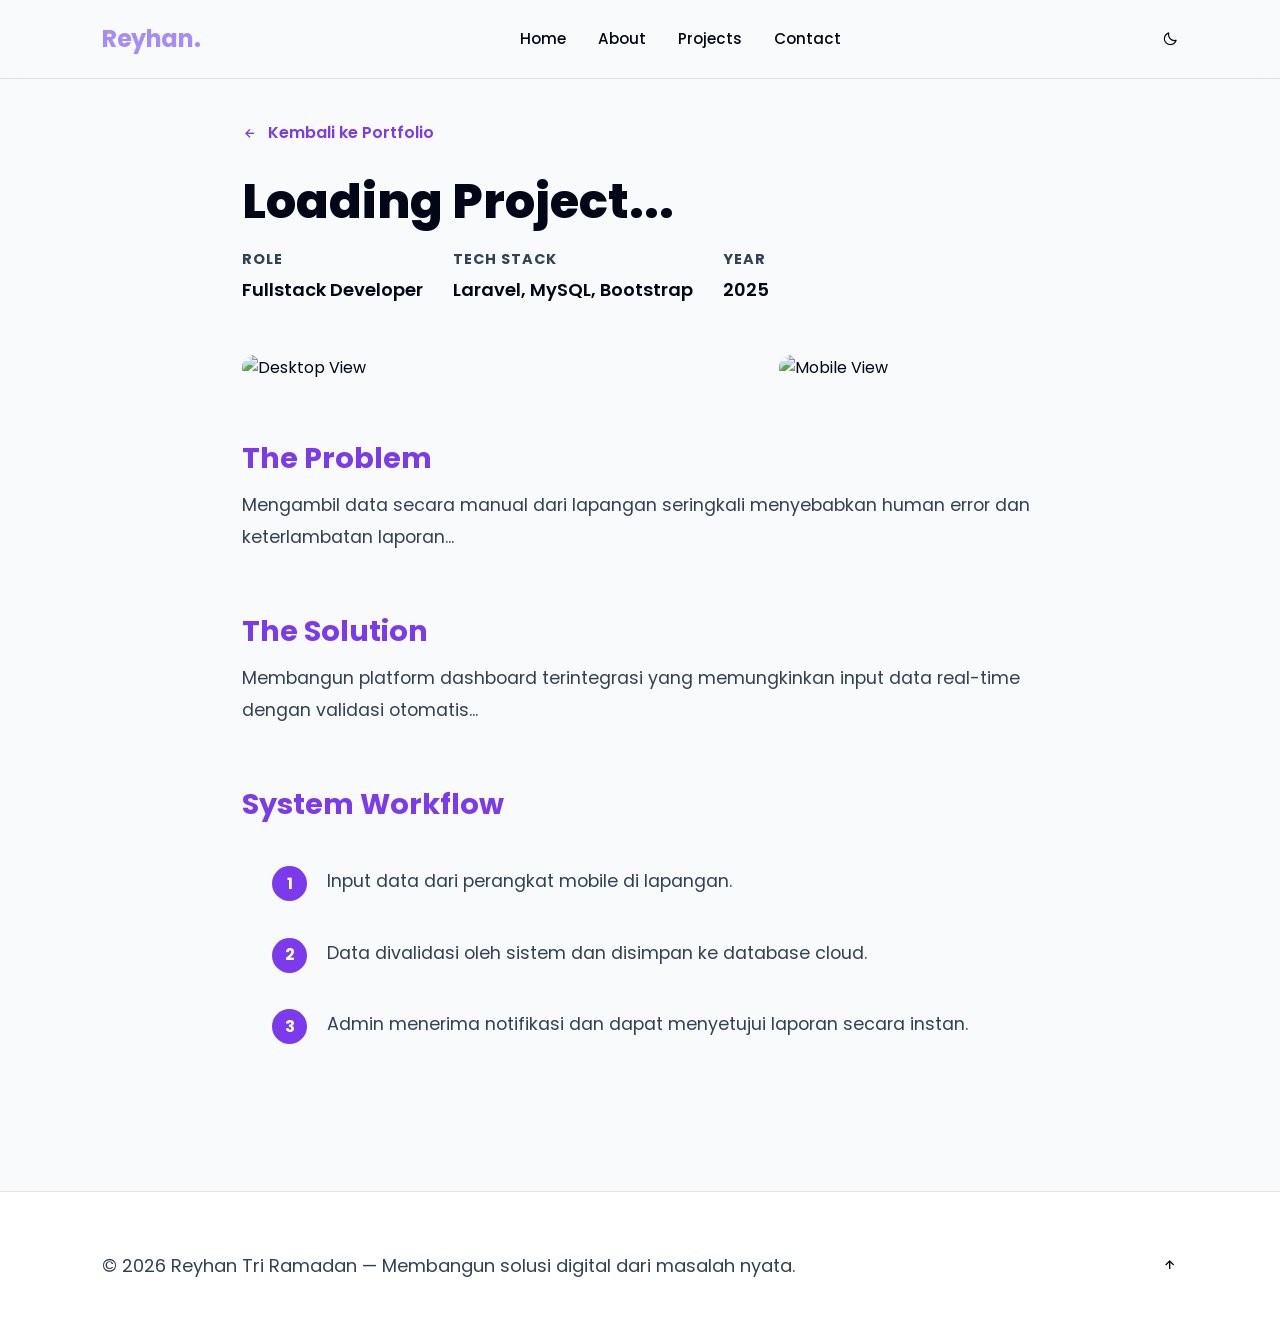
==== commit 04b58686: "feat: add Aurora project card and case study data" ====
--- a/project-detail.html
+++ b/project-detail.html
@@ -151,7 +151,7 @@
                         </div>
                         <div class="meta-item">
                             <h4>Year</h4>
-                            <p>2023</p>
+                            <p>2025</p>
                         </div>
                     </div>
                 </div>
@@ -261,6 +261,18 @@
                     'Dashboard menampilkan sisa material dan capaian target secara real-time.',
                     'Laporan opname otomatis tersedia untuk audit bulanan tanpa rekap manual.'
                 ]
+            },
+            'aurora': {
+                title: 'Aurora Outdoor Equipment Rental System',
+                tech: 'Alpine.js, HTML5, CSS3, JavaScript',
+                problem: 'Proses pemesanan manual tanpa katalog yang jelas menyebabkan pelanggan harus bertanya satu per satu mengenai produk, yang menghambat kecepatan transaksi bisnis.',
+                solution: 'Platform katalog digital interaktif menggunakan Alpine.js yang ringan namun dinamis, memungkinkan pelanggan melakukan self-service booking yang langsung terintegrasi dengan WhatsApp.',
+                workflow: [
+                    'Pelanggan melihat katalog produk interaktif secara real-time.',
+                    'Pelanggan memilih alat yang ingin disewa dan memasukkannya ke daftar booking.',
+                    'Sistem men-generate format pesanan otomatis secara terstruktur.',
+                    'Format pesanan dikirim langsung ke WhatsApp admin untuk finalisasi transaksi.'
+                ]
             }
         };
 
@@ -284,8 +296,8 @@
             
             // Set placeholders for images for now
             // In real app, these would come from the data object
-            document.getElementById('img-desktop').src = `assets/img/project/${projectId === 'production' ? '6b' : projectId === 'vape' ? '1b' : '7b'}.png`;
-            document.getElementById('img-mobile').src = `assets/img/project/${projectId === 'production' ? '6a' : projectId === 'vape' ? '1a' : '7a'}.png`;
+            document.getElementById('img-desktop').src = projectId === 'aurora' ? 'assets/img/project/3b.png' : `assets/img/project/${projectId === 'production' ? '6b' : projectId === 'vape' ? '1b' : '7b'}.png`;
+            document.getElementById('img-mobile').src = projectId === 'aurora' ? 'assets/img/project/3a.png' : `assets/img/project/${projectId === 'production' ? '6a' : projectId === 'vape' ? '1a' : '7a'}.png`;
         }
     </script>
 </body>
